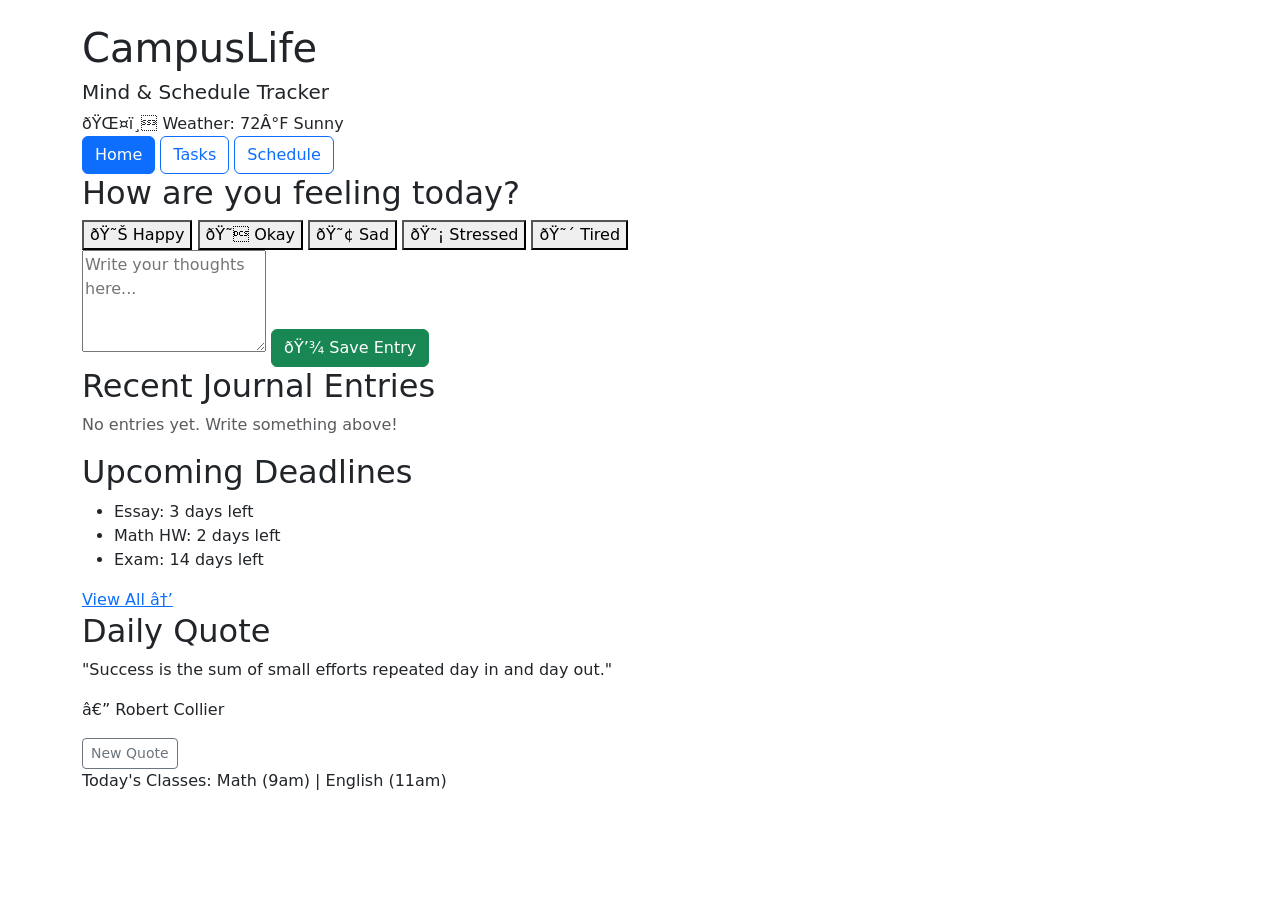
==== index.html @ 9ba491bb "Added content to all 3 HTML pages" ====
<!DOCTYPE html>
<html lang="en">
<head>
  <title> CampusLife | Mindful Dashboard</title>
  <link href="https://cdn.jsdelivr.net/npm/bootstrap@5.3.3/dist/css/bootstrap.min.css" rel="stylesheet" integrity="sha384-QWTKZyjpPEjISv5WaRU9OFeRpok6YctnYmDr5pNlyT2bRjXh0JMhjY6hW+ALEwIH" crossorigin="anonymous">
  <link rel="stylesheet" href="./css/style.css"/>
</head>
<body>

  <div class="container mt-4">

    <header id="main_header">
      <div class="header-left">
        <h1>CampusLife</h1>
        <h2 class="lead">Mind & Schedule Tracker</h2>
      </div>
      <div class="header-right" id="weather_display">
        🌤️ Weather: 72°F Sunny
      </div>
    </header>

    <!-- The navigations (Home, Tasks, Schedule) -->
    <nav id="main_nav">
      <a href="index.html" class="btn btn-primary">Home</a>
      <a href="tasks.html" class="btn btn-outline-primary">Tasks</a>
      <a href="schedule.html" class="btn btn-outline-primary">Schedule</a>
    </nav>

    <!-- Main Content -->
    <main id="main_content">

      <!-- JOURNAL ENTRIES SECTION (replaces the timer) -->
      <section id="journal_section">
        <h2>How are you feeling today?</h2>
        
        <!-- Mood buttons -->
        <div class="mood-buttons">
          <button class="mood-btn" data-mood="😊">😊 Happy</button>
          <button class="mood-btn" data-mood="😐">😐 Okay</button>
          <button class="mood-btn" data-mood="😢">😢 Sad</button>
          <button class="mood-btn" data-mood="😡">😡 Stressed</button>
          <button class="mood-btn" data-mood="😴">😴 Tired</button>
        </div>
        
        <!-- Personaliztion journal notepad where the user can write-->
        <textarea id="journal_text" rows="4" placeholder="Write your thoughts here..."></textarea>
        
        <!-- Save button to store enties -->
        <button id="save_entry_btn" class="btn btn-success save-btn">💾 Save Entry</button>
      </section>

      <!-- entries section where the user's previous entiers show up and they cna view it -->
      <section id="entries_section">
        <h2> Recent Journal Entries</h2>
        <div id="entries_list">
          <p class="text-muted">No entries yet. Write something above!</p>
        </div>
      </section>

      <!-- Deadlime section where the user can see when their work is due -->
      <section id="deadlines_section">
        <h2> Upcoming Deadlines</h2>
        <ul id="deadlines_list">
          <li>Essay: 3 days left</li> <!--Place holders-->
          <li>Math HW: 2 days left</li>
          <li>Exam: 14 days left</li>
        </ul>
        <a href="tasks.html" class="view-all-link">View All →</a>
      </section>

      <!-- QUOTE API SECTION (Need to add API later)-->
      <section id="quote_section">
        <h2>Daily Quote</h2>
        <div class="quote-box">
          <p id="quote_display">"Success is the sum of small efforts repeated day in and day out."</p> <!--Place holder-->
          <p id="quote_author">— Robert Collier</p>
        </div>
        <button id="new_quote_btn" class="btn btn-sm btn-outline-secondary">New Quote</button>
      </section>

    </main>

    <!-- (Footer) with the classes that are upcoming next or is that day -->
    <footer id="page_footer">
      <p>Today's Classes: Math (9am) | English (11am)</p>
    </footer>

  </div>

  <script src="https://cdn.jsdelivr.net/npm/bootstrap@5.3.3/dist/js/bootstrap.bundle.min.js" integrity="sha384-YvpcrYf0tY3lHB60NNkmXc5s9fDVZLESaAA55NDzOxhy9GkcIdslK1eN7N6jIeHz" crossorigin="anonymous"></script>
  <script src="./js/script.js"></script>
</body>
</html>
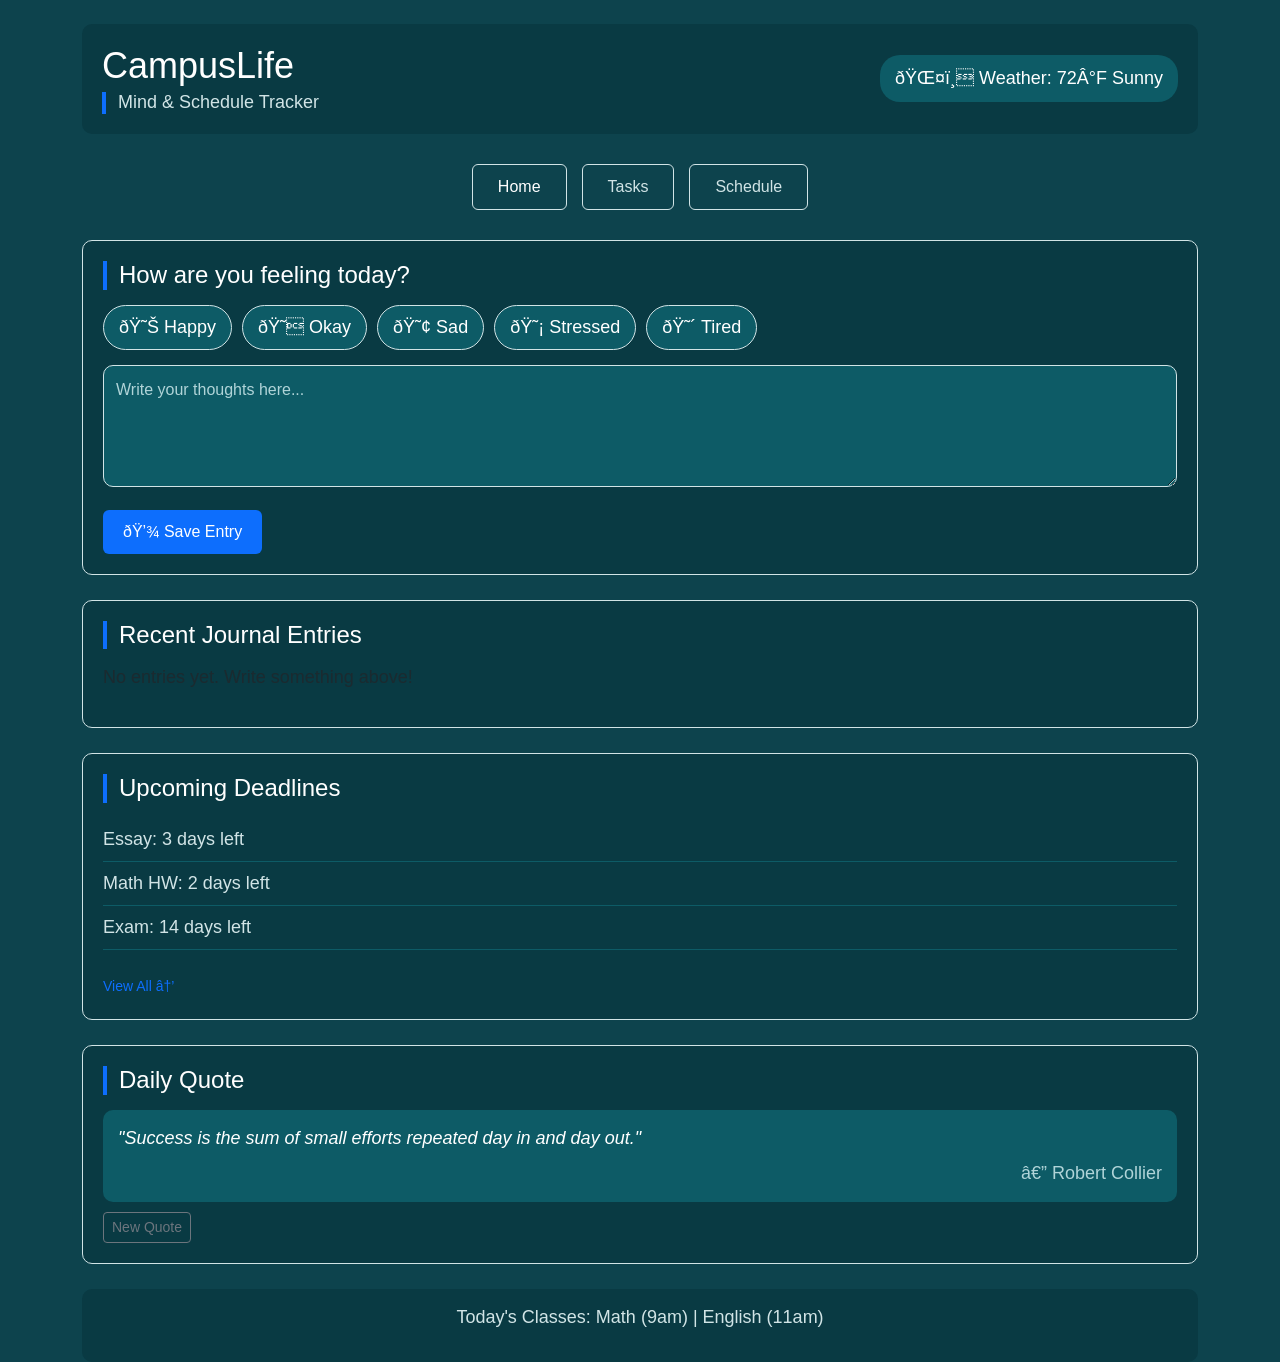
==== commit b6677e8c: "Added content to css page" ====
--- a/index.html
+++ b/index.html
@@ -80,7 +80,7 @@
 
     </main>
 
-    <!-- (Footer) with the classes that are upcoming next or is that day -->
+    <!-- classes that are upcoming next or is that day -->
     <footer id="page_footer">
       <p>Today's Classes: Math (9am) | English (11am)</p>
     </footer>
--- a/css/style.css
+++ b/css/style.css
@@ -0,0 +1,373 @@
+
+/* Backgorund color and the default font */
+body {
+  background-color: #0d434d; 
+  font-family: 'Comic Sans MS', 'Trebuchet MS', 'Lucida Grande', sans-serif;      
+  font-size: 18px;          
+  margin: 0;
+  padding: 0;
+}
+
+/* The header with the weather info*/
+#main_header {
+  background-color: #093a43; 
+  padding: 20px 20px;
+  border-radius: 10px;
+  display: flex;
+  justify-content: space-between;
+  align-items: center;
+  margin-bottom: 30px;
+}
+
+#main_header h1 {
+  font-size: 36px; 
+  margin: 0;
+  color: #ffffff;
+}
+
+#main_header h2 {
+  font-size: 18px; 
+  margin: 5px 0 0 0;
+  color: #D1E4E6;
+}
+
+.header-right {
+  font-size: 18px;
+  background-color: #0d5b66;
+  padding: 10px 15px;
+  border-radius: 20px;
+  color: #ffffff;
+}
+
+/* the navigation box*/
+#main_nav {
+  display: flex;
+  justify-content: center;
+  gap: 15px;
+  margin-bottom: 30px;
+}
+
+#main_nav .btn-primary {
+  background-color: #0d434d;
+  border-color: #D1E4E6;
+  padding: 10px 25px;
+}
+
+#main_nav .btn-primary:hover {
+  background-color: #093a43;
+  border-color: #ffffff;
+}
+
+#main_nav .btn-outline-primary {
+  border-color: #D1E4E6;
+  color: #D1E4E6;
+  padding: 10px 25px;
+}
+
+#main_nav .btn-outline-primary:hover {
+  background-color: #0d434d;
+  border-color: #ffffff;
+  color: #ffffff;
+}
+
+#journal_section, #entries_section, #deadlines_section, #quote_section, #tasks_section, #schedule_section {
+  background-color: #093a43;
+  border-radius: 10px;
+  padding: 20px;
+  margin-bottom: 25px;
+  border: 1px solid #D1E4E6;
+}
+
+h2 {
+  color: #ffffff;
+  font-size: 24px;
+  margin-bottom: 15px;
+  border-left: 4px solid #0d6efd;
+  padding-left: 12px;
+}
+
+h3 {
+  color: #ffffff;
+  font-size: 20px;
+  margin-bottom: 10px;
+}
+
+.mood-buttons {
+  display: flex;
+  gap: 10px;
+  flex-wrap: wrap;
+  margin-bottom: 15px;
+}
+
+.mood-btn {
+  background-color: #0d5b66;
+  border: 1px solid #D1E4E6;
+  color: #ffffff;
+  padding: 8px 15px;
+  border-radius: 25px;
+  cursor: pointer;
+  transition: transform 0.2s;
+}
+
+.mood-btn:hover {
+  transform: scale(1.05);
+  background-color: #0d6efd;
+}
+
+.mood-btn.selected {
+  background-color: #0d6efd;
+  border-color: #ffffff;
+}
+
+/* Journaling area displaying a box where the user can write */
+#journal_text {
+  width: 100%;
+  padding: 12px;
+  border-radius: 10px;
+  border: 1px solid #D1E4E6;
+  background-color: #0d5b66;
+  color: #ffffff;
+  font-family: inherit;
+  font-size: 16px;
+  margin-bottom: 15px;
+}
+
+#journal_text::placeholder {
+  color: #b0d4d8;
+}
+
+.save-btn {
+  background-color: #0d6efd;
+  border: none;
+  padding: 10px 20px;
+}
+
+.entry-item {
+  background-color: #0d5b66;
+  padding: 12px;
+  margin-bottom: 10px;
+  border-radius: 8px;
+  border-left: 4px solid #0d6efd;
+  color: #ffffff;
+}
+
+#deadlines_list {
+  list-style: none;
+  padding: 0;
+}
+
+#deadlines_list li {
+  padding: 8px 0;
+  color: #D1E4E6;
+  border-bottom: 1px solid #0d5b66;
+}
+
+.view-all-link {
+  color: #0d6efd;
+  text-decoration: none;
+  font-size: 14px;
+  display: inline-block;
+  margin-top: 10px;
+}
+
+.view-all-link:hover {
+  text-decoration: underline;
+}
+
+.quote-box {
+  background-color: #0d5b66;
+  padding: 15px;
+  border-radius: 10px;
+  margin-bottom: 10px;
+}
+
+#quote_display {
+  font-size: 18px;
+  font-style: italic;
+  color: #ffffff;
+  margin-bottom: 8px;
+}
+
+#quote_author {
+  color: #b0d4d8;
+  text-align: right;
+  margin: 0;
+}
+
+.task-list-ul {
+  list-style: none;
+  padding: 0;
+}
+
+.task-item {
+  background-color: #0d5b66;
+  padding: 12px;
+  margin-bottom: 10px;
+  border-radius: 8px;
+  color: #ffffff;
+  display: flex;
+  align-items: center;
+  gap: 10px;
+}
+
+.task-checkbox {
+  width: 18px;
+  height: 18px;
+  cursor: pointer;
+}
+
+.badge-danger {
+  background-color: #dc3545;
+  padding: 3px 8px;
+  border-radius: 12px;
+  font-size: 12px;
+  margin-left: auto;
+}
+
+.badge-warning {
+  background-color: #ffc107;
+  color: #000;
+  padding: 3px 8px;
+  border-radius: 12px;
+  font-size: 12px;
+  margin-left: auto;
+}
+
+.badge-success {
+  background-color: #198754;
+  padding: 3px 8px;
+  border-radius: 12px;
+  font-size: 12px;
+  margin-left: auto;
+}
+
+.badge-secondary {
+  background-color: #6c757d;
+  padding: 3px 8px;
+  border-radius: 12px;
+  font-size: 12px;
+  margin-left: auto;
+}
+
+.add-task-area {
+  display: flex;
+  gap: 10px;
+  margin-top: 15px;
+}
+
+#new_task_input {
+  flex: 1;
+  padding: 10px;
+  border-radius: 8px;
+  border: 1px solid #D1E4E6;
+  background-color: #0d5b66;
+  color: #ffffff;
+}
+
+#new_task_input::placeholder {
+  color: #b0d4d8;
+}
+
+/* Progress bar */
+.progress-area {
+  margin-top: 20px;
+}
+
+.progress-bar-container {
+  background-color: #0d5b66;
+  border-radius: 10px;
+  height: 25px;
+  overflow: hidden;
+}
+
+.progress-bar-fill {
+  background-color: #0d6efd;
+  height: 100%;
+  border-radius: 10px;
+  text-align: center;
+  color: white;
+  line-height: 25px;
+}
+
+.schedule-table {
+  width: 100%;
+  border-collapse: collapse;
+  background-color: #0d5b66;
+  border-radius: 10px;
+  overflow: hidden;
+}
+
+.schedule-table th, .schedule-table td {
+  border: 1px solid #D1E4E6;
+  padding: 10px;
+  text-align: center;
+  color: #ffffff;
+}
+
+.schedule-table th {
+  background-color: #093a43;
+}
+
+.two-columns {
+  display: flex;
+  gap: 20px;
+  margin: 20px 0;
+}
+
+.info-box {
+  background-color: #0d5b66;
+  padding: 15px;
+  border-radius: 10px;
+  flex: 1;
+}
+
+.info-box p {
+  color: #D1E4E6;
+}
+
+.add-buttons {
+  display: flex;
+  gap: 15px;
+  margin-top: 15px;
+}
+
+#page_footer {
+  background-color: #093a43;
+  padding: 15px;
+  border-radius: 10px;
+  text-align: center;
+  margin-top: 20px;
+  color: #D1E4E6;
+}
+
+@media (max-width: 600px) {
+  body {
+    font-size: 16px;
+  }
+  
+  #main_header {
+    flex-direction: column;
+    text-align: center;
+    gap: 10px;
+  }
+  
+  .header-right {
+    align-self: center;
+  }
+  
+  h1 {
+    font-size: 28px;
+  }
+  
+  .two-columns {
+    flex-direction: column;
+  }
+  
+  .task-item {
+    flex-wrap: wrap;
+  }
+  
+  .badge-danger, .badge-warning, .badge-success, .badge-secondary {
+    margin-left: 0;
+  }
+}
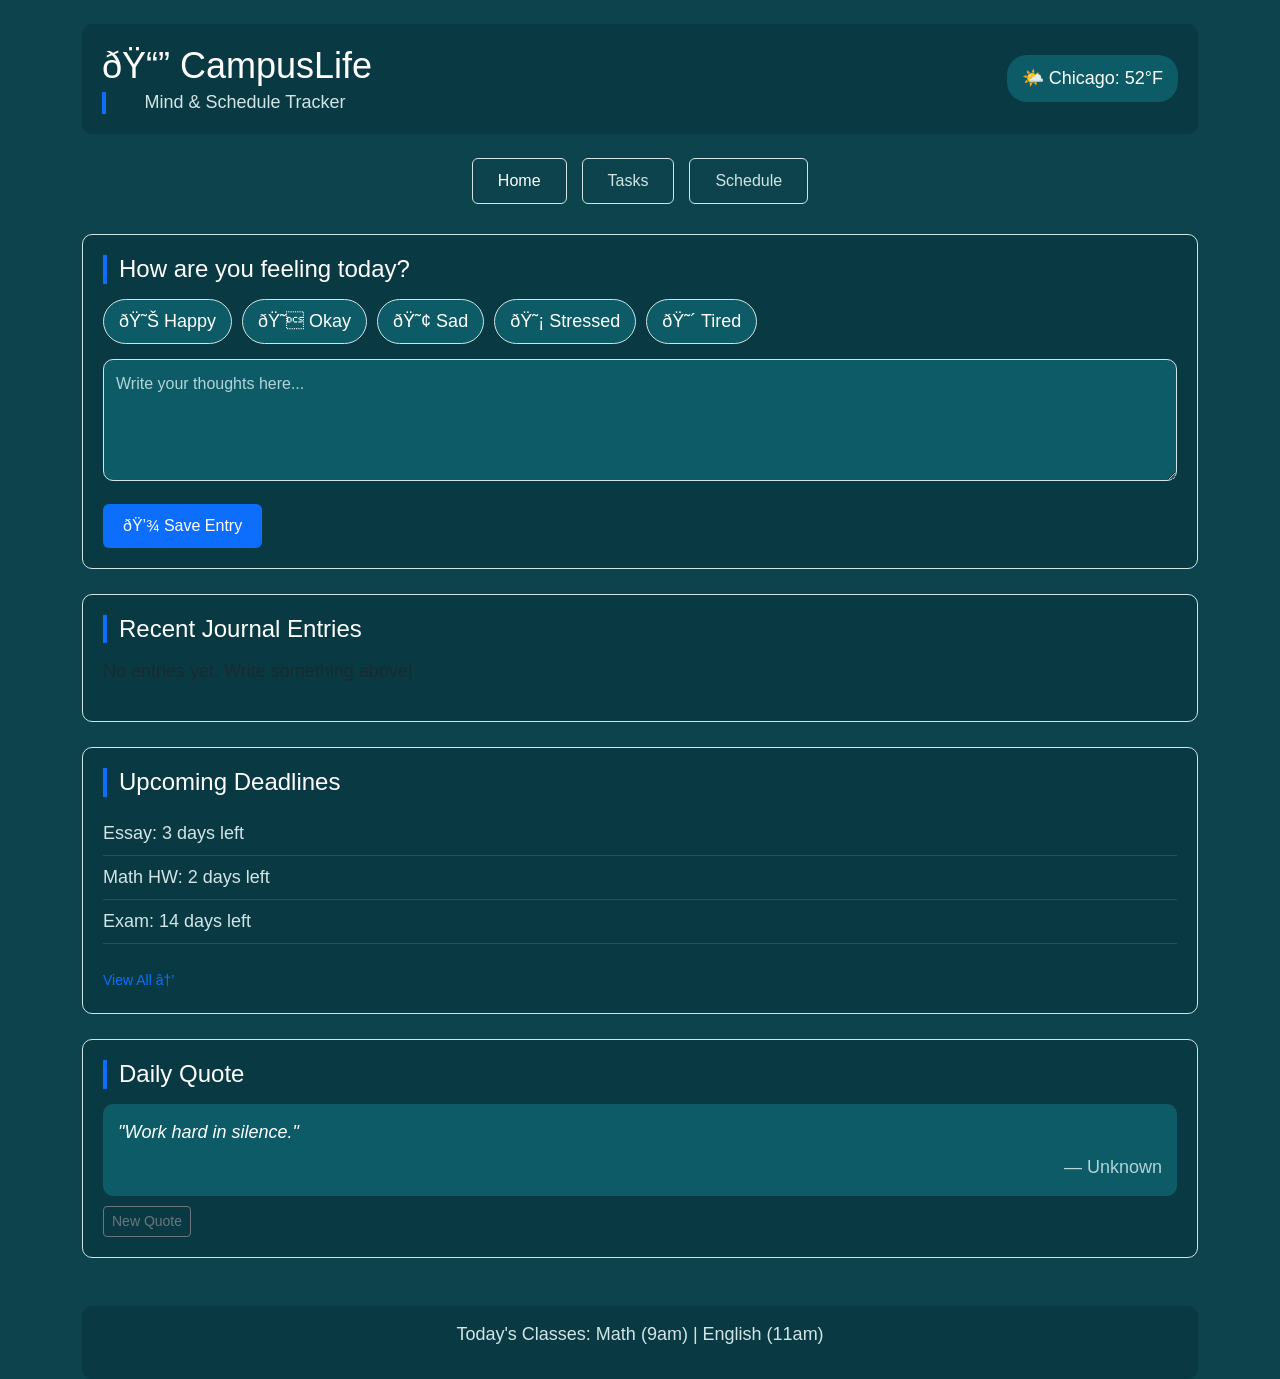
==== commit d65555f4: "added comments to index.html" ====
--- a/index.html
+++ b/index.html
@@ -1,7 +1,7 @@
 <!DOCTYPE html>
 <html lang="en">
 <head>
-  <title> CampusLife | Mindful Dashboard</title>
+  <title>CampusLife | Mindful Dashboard</title>
   <link href="https://cdn.jsdelivr.net/npm/bootstrap@5.3.3/dist/css/bootstrap.min.css" rel="stylesheet" integrity="sha384-QWTKZyjpPEjISv5WaRU9OFeRpok6YctnYmDr5pNlyT2bRjXh0JMhjY6hW+ALEwIH" crossorigin="anonymous">
   <link rel="stylesheet" href="./css/style.css"/>
 </head>
@@ -9,9 +9,10 @@
 
   <div class="container mt-4">
 
-    <header id="main_header">
+    <!-- Header with title and weather display -->
+    <header id="main_header" class="text-center mb-4">
       <div class="header-left">
-        <h1>CampusLife</h1>
+        <h1>📔 CampusLife</h1>
         <h2 class="lead">Mind & Schedule Tracker</h2>
       </div>
       <div class="header-right" id="weather_display">
@@ -19,21 +20,21 @@
       </div>
     </header>
 
-    <!-- The navigations (Home, Tasks, Schedule) -->
+    <!-- Navigation bar to switch between pages -->
     <nav id="main_nav">
       <a href="index.html" class="btn btn-primary">Home</a>
       <a href="tasks.html" class="btn btn-outline-primary">Tasks</a>
       <a href="schedule.html" class="btn btn-outline-primary">Schedule</a>
     </nav>
 
-    <!-- Main Content -->
+    <!-- Main content area -->
     <main id="main_content">
 
-      <!-- JOURNAL ENTRIES SECTION (replaces the timer) -->
+      <!-- Journal entry section - user writes their thoughts -->
       <section id="journal_section">
         <h2>How are you feeling today?</h2>
         
-        <!-- Mood buttons -->
+        <!-- Mood selection buttons -->
         <div class="mood-buttons">
           <button class="mood-btn" data-mood="😊">😊 Happy</button>
           <button class="mood-btn" data-mood="😐">😐 Okay</button>
@@ -42,37 +43,37 @@
           <button class="mood-btn" data-mood="😴">😴 Tired</button>
         </div>
         
-        <!-- Personaliztion journal notepad where the user can write-->
+        <!-- Text area for writing journal entries -->
         <textarea id="journal_text" rows="4" placeholder="Write your thoughts here..."></textarea>
         
-        <!-- Save button to store enties -->
+        <!-- Button to save the journal entry -->
         <button id="save_entry_btn" class="btn btn-success save-btn">💾 Save Entry</button>
       </section>
 
-      <!-- entries section where the user's previous entiers show up and they cna view it -->
+      <!-- Section that displays saved journal entries -->
       <section id="entries_section">
-        <h2> Recent Journal Entries</h2>
+        <h2>Recent Journal Entries</h2>
         <div id="entries_list">
           <p class="text-muted">No entries yet. Write something above!</p>
         </div>
       </section>
 
-      <!-- Deadlime section where the user can see when their work is due -->
+      <!-- Deadline section -->
       <section id="deadlines_section">
-        <h2> Upcoming Deadlines</h2>
+        <h2>Upcoming Deadlines</h2>
         <ul id="deadlines_list">
-          <li>Essay: 3 days left</li> <!--Place holders-->
+          <li>Essay: 3 days left</li>
           <li>Math HW: 2 days left</li>
           <li>Exam: 14 days left</li>
         </ul>
         <a href="tasks.html" class="view-all-link">View All →</a>
       </section>
 
-      <!-- QUOTE API SECTION (Need to add API later)-->
+      <!-- Quote API section this shows random motivational quotes -->
       <section id="quote_section">
         <h2>Daily Quote</h2>
         <div class="quote-box">
-          <p id="quote_display">"Success is the sum of small efforts repeated day in and day out."</p> <!--Place holder-->
+          <p id="quote_display">"Success is the sum of small efforts repeated day in and day out."</p>
           <p id="quote_author">— Robert Collier</p>
         </div>
         <button id="new_quote_btn" class="btn btn-sm btn-outline-secondary">New Quote</button>
@@ -80,8 +81,8 @@
 
     </main>
 
-    <!-- classes that are upcoming next or is that day -->
-    <footer id="page_footer">
+    <!-- Footer showing today's classes -->
+    <footer id="page_footer" class="mt-5 text-center">
       <p>Today's Classes: Math (9am) | English (11am)</p>
     </footer>
 
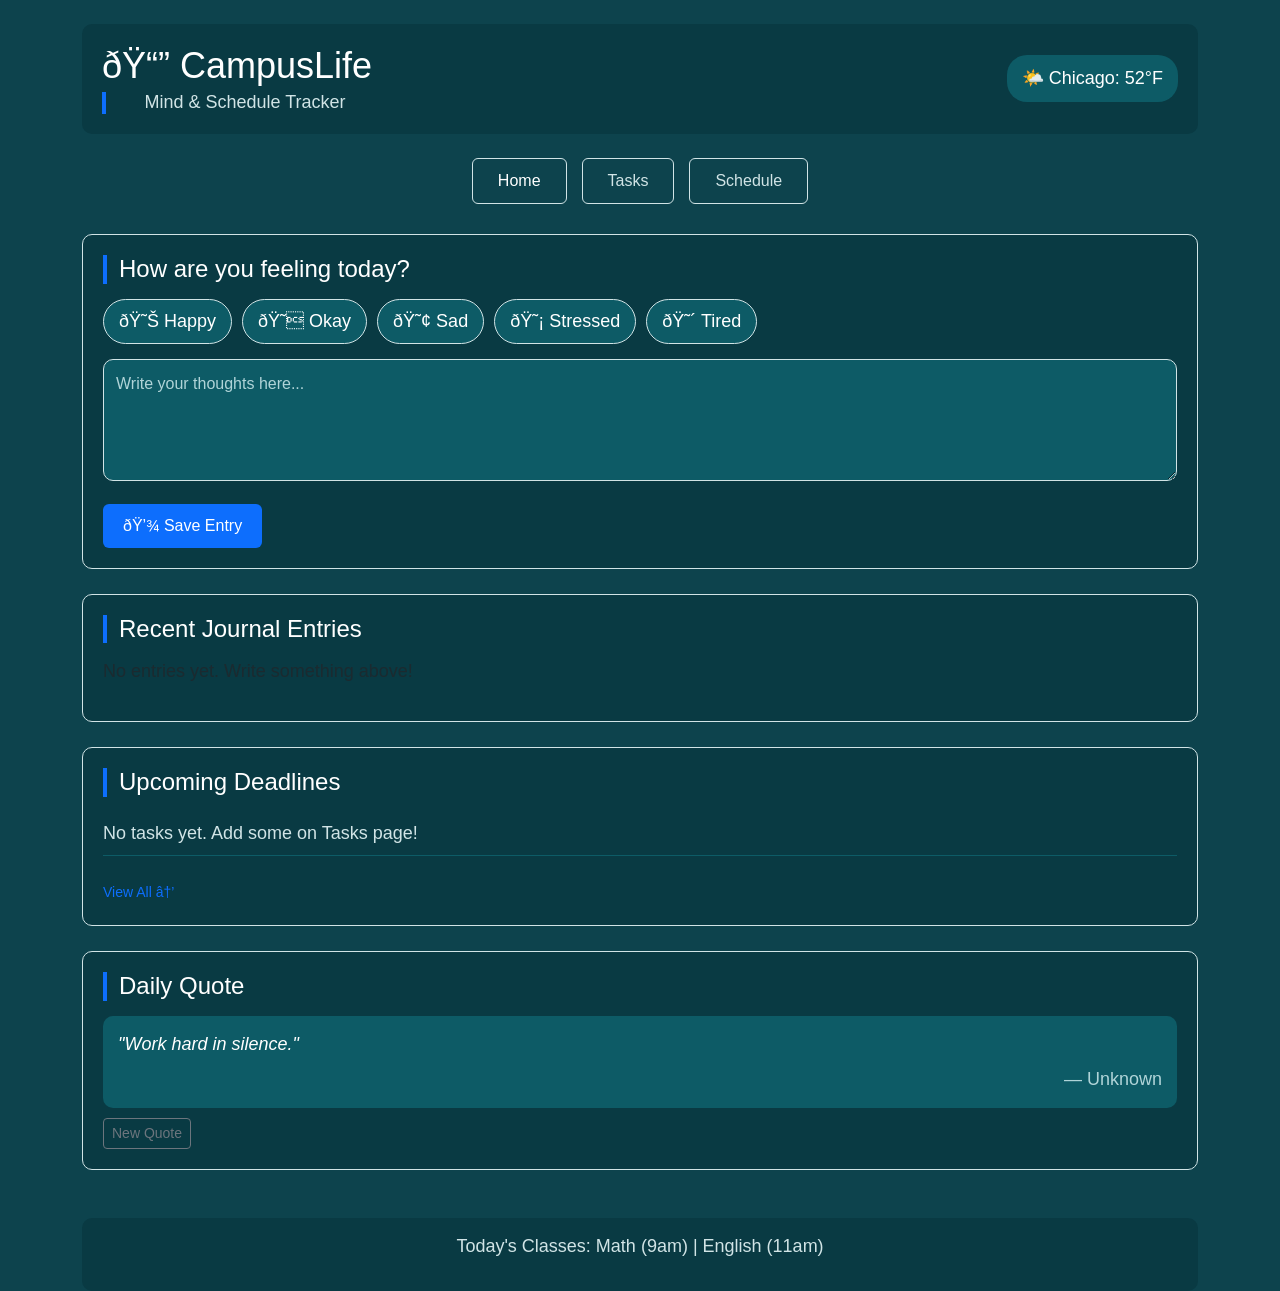
==== commit 96f6185a: "Edited all files for final project" ====
--- a/index.html
+++ b/index.html
@@ -62,9 +62,7 @@
       <section id="deadlines_section">
         <h2>Upcoming Deadlines</h2>
         <ul id="deadlines_list">
-          <li>Essay: 3 days left</li>
-          <li>Math HW: 2 days left</li>
-          <li>Exam: 14 days left</li>
+
         </ul>
         <a href="tasks.html" class="view-all-link">View All →</a>
       </section>
